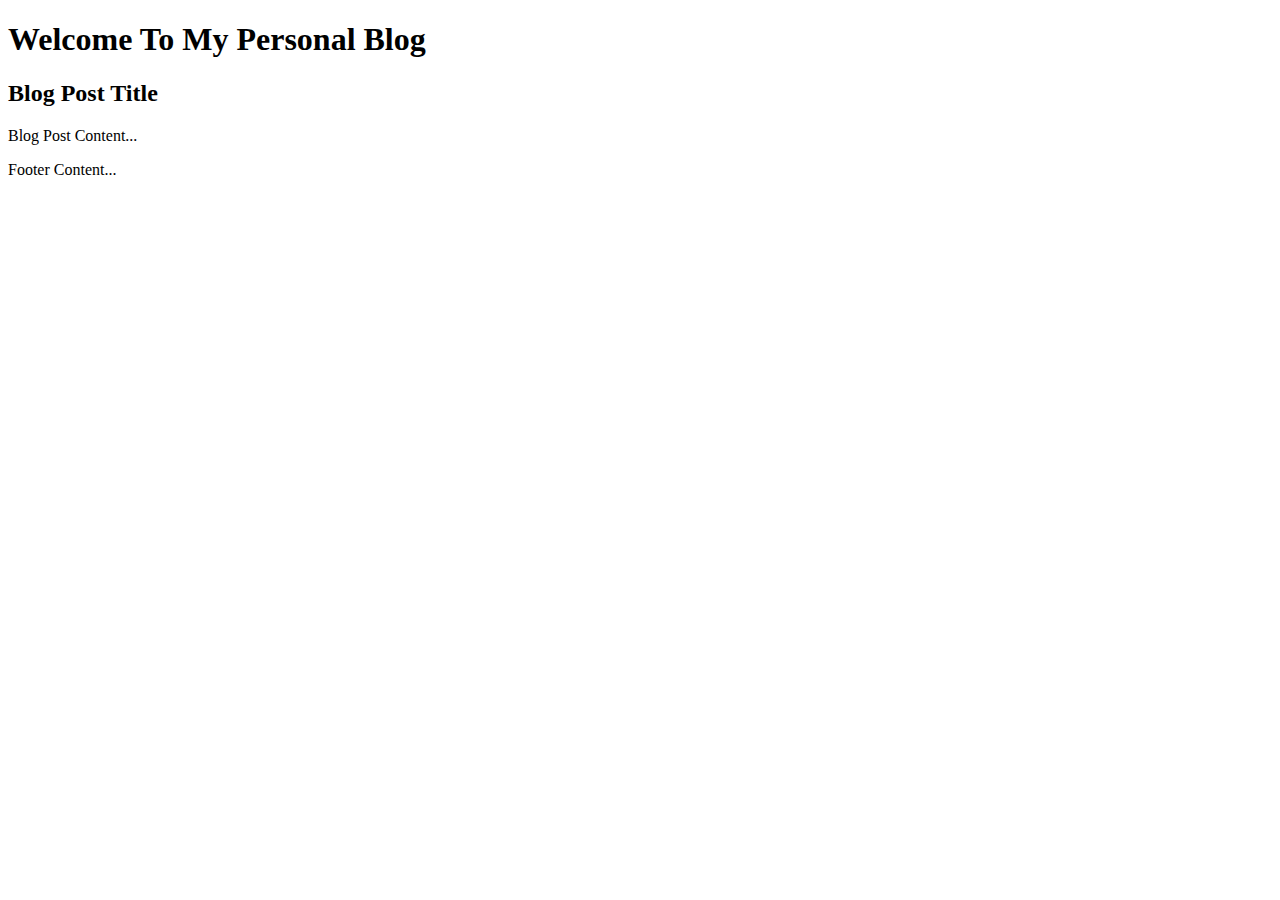
==== index.html @ 952c5ba1 "first commit" ====
<!DOCTYPE html>
<html>
    <head>
        <title>My Personal Blog</title> 
    </head>
    <body>
        <div class="header">
            <h1>Welcome To My Personal Blog</h1>
        </div>
        <div class="main">
            <h2>Blog Post Title</h2>
            <p>Blog Post Content...</p>
        </div>
        <div class="footer">
            <p>Footer Content...</p>
        </div>
    </body>
</html>
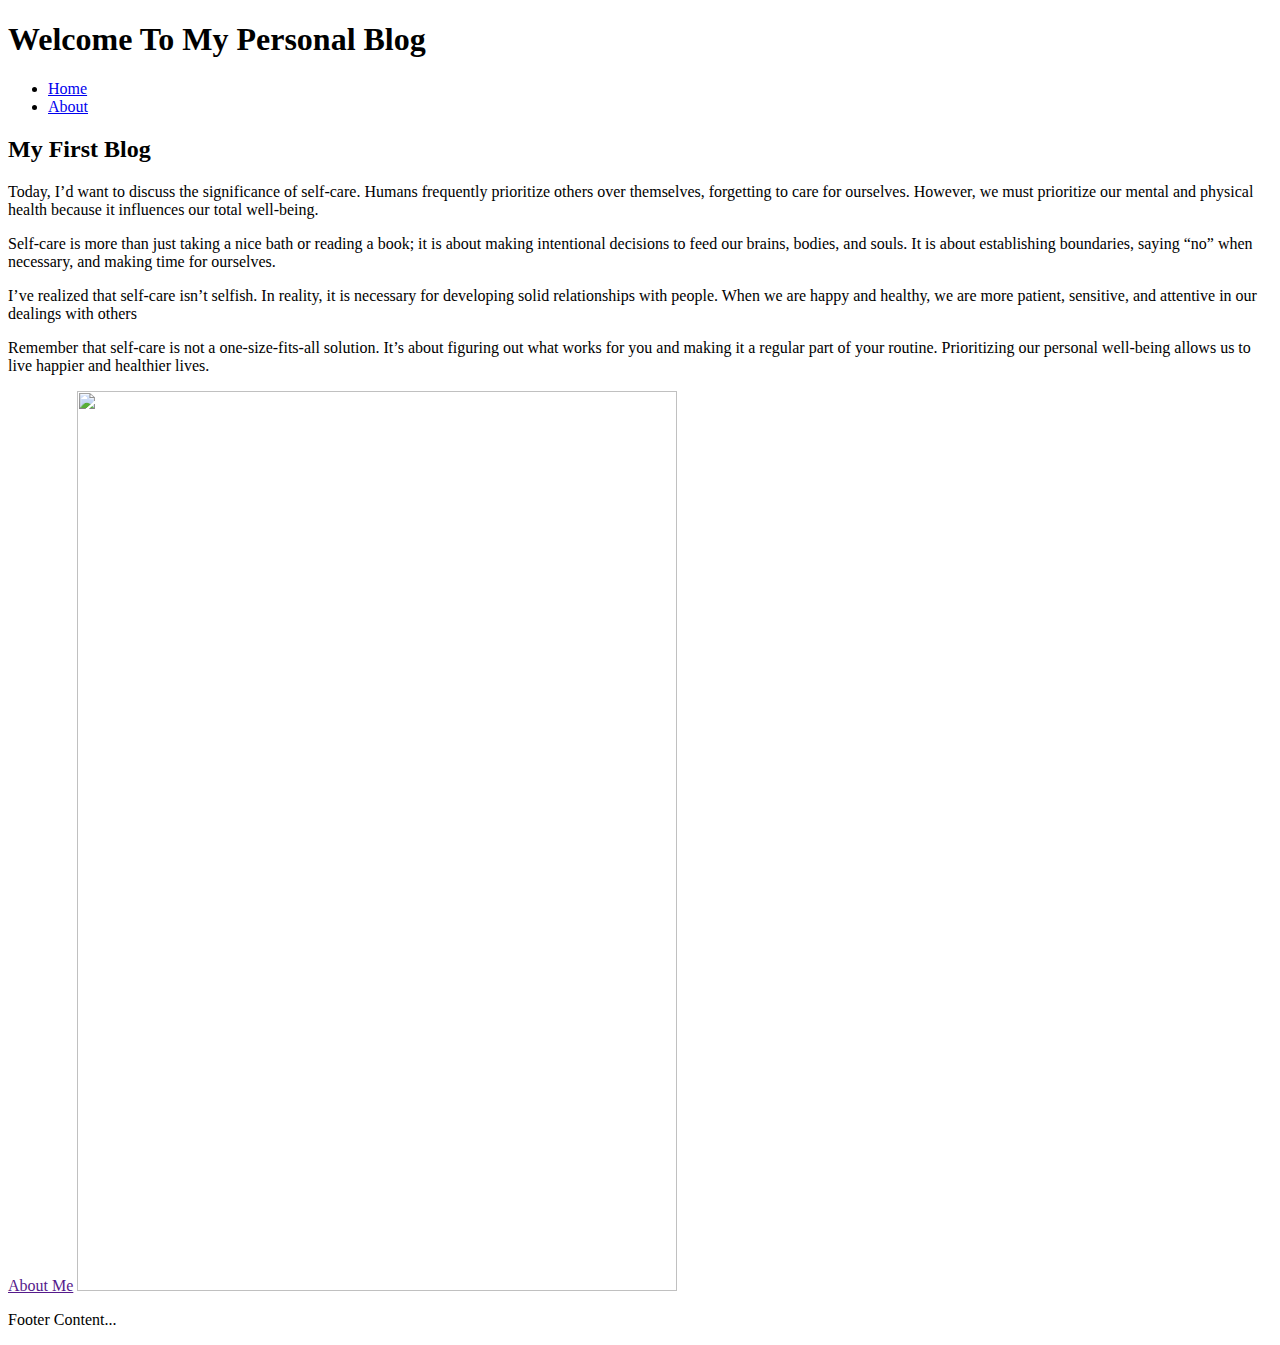
==== commit 72a25dbf: "Add Code To Index.html" ====
--- a/index.html
+++ b/index.html
@@ -6,10 +6,21 @@
     <body>
         <div class="header">
             <h1>Welcome To My Personal Blog</h1>
+            <ul>
+                <li><a href= "index.html">Home</a></li>
+                <li><a href= "about.html">About</a></li>
+            </ul>
         </div>
         <div class="main">
-            <h2>Blog Post Title</h2>
-            <p>Blog Post Content...</p>
+            <h2>My First Blog</h2>
+            <p>Today, I’d want to discuss the significance of self-care. Humans frequently prioritize others over themselves, forgetting to care for ourselves. However, we must prioritize our mental and physical health because it influences our total well-being.</p>
+            <p>Self-care is more than just taking a nice bath or reading a book; it is about making intentional decisions to feed our brains, bodies, and souls. It is about establishing boundaries, saying “no” when necessary, and making time for ourselves.<p>
+            <p>I’ve realized that self-care isn’t selfish. In reality, it is necessary for developing solid relationships with people. When we are happy and healthy, we are more patient, sensitive, and attentive in our dealings with others</p>
+            <p>Remember that self-care is not a one-size-fits-all solution. It’s about figuring out what works for you and making it a regular part of your routine. Prioritizing our personal well-being allows us to live happier and healthier lives.</p>
+            <!--blog post content-->
+            <a href=""about.html">About Me</a>
+            <img src="images/OIP.jpg"width="600" height="900">
+            
         </div>
         <div class="footer">
             <p>Footer Content...</p>
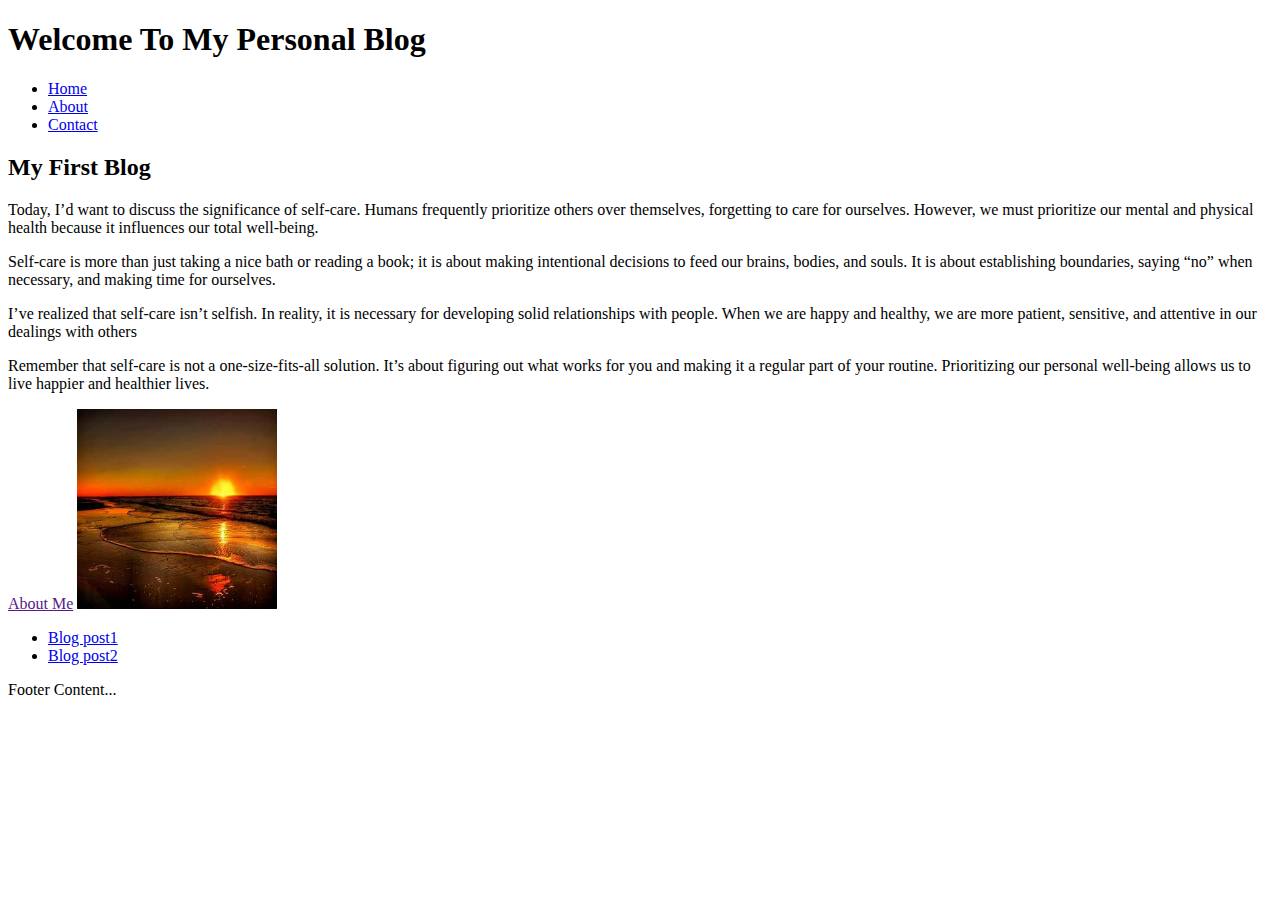
==== commit 987c243a: "first commit" ====
--- a/index.html
+++ b/index.html
@@ -6,10 +6,14 @@
     <body>
         <div class="header">
             <h1>Welcome To My Personal Blog</h1>
-            <ul>
-                <li><a href= "index.html">Home</a></li>
-                <li><a href= "about.html">About</a></li>
-            </ul>
+            <nav>
+                <ul>
+                    <li><a href= "index.html">Home</a></li>
+                    <li><a href= "about.html">About</a></li>
+                    <li><a href= "contact.html">Contact</a></li>
+                </ul>
+            
+                
         </div>
         <div class="main">
             <h2>My First Blog</h2>
@@ -19,8 +23,12 @@
             <p>Remember that self-care is not a one-size-fits-all solution. It’s about figuring out what works for you and making it a regular part of your routine. Prioritizing our personal well-being allows us to live happier and healthier lives.</p>
             <!--blog post content-->
             <a href=""about.html">About Me</a>
-            <img src="images/OIP.jpg"width="600" height="900">
+            <img src="images/OIP.jpg"width="200" height="200">
             
+            <ul>
+                <li><a href= "post1.html">Blog post1</a></li>
+                <li><a href= "post2.html"> Blog post2</a></li>
+            </ul>
         </div>
         <div class="footer">
             <p>Footer Content...</p>
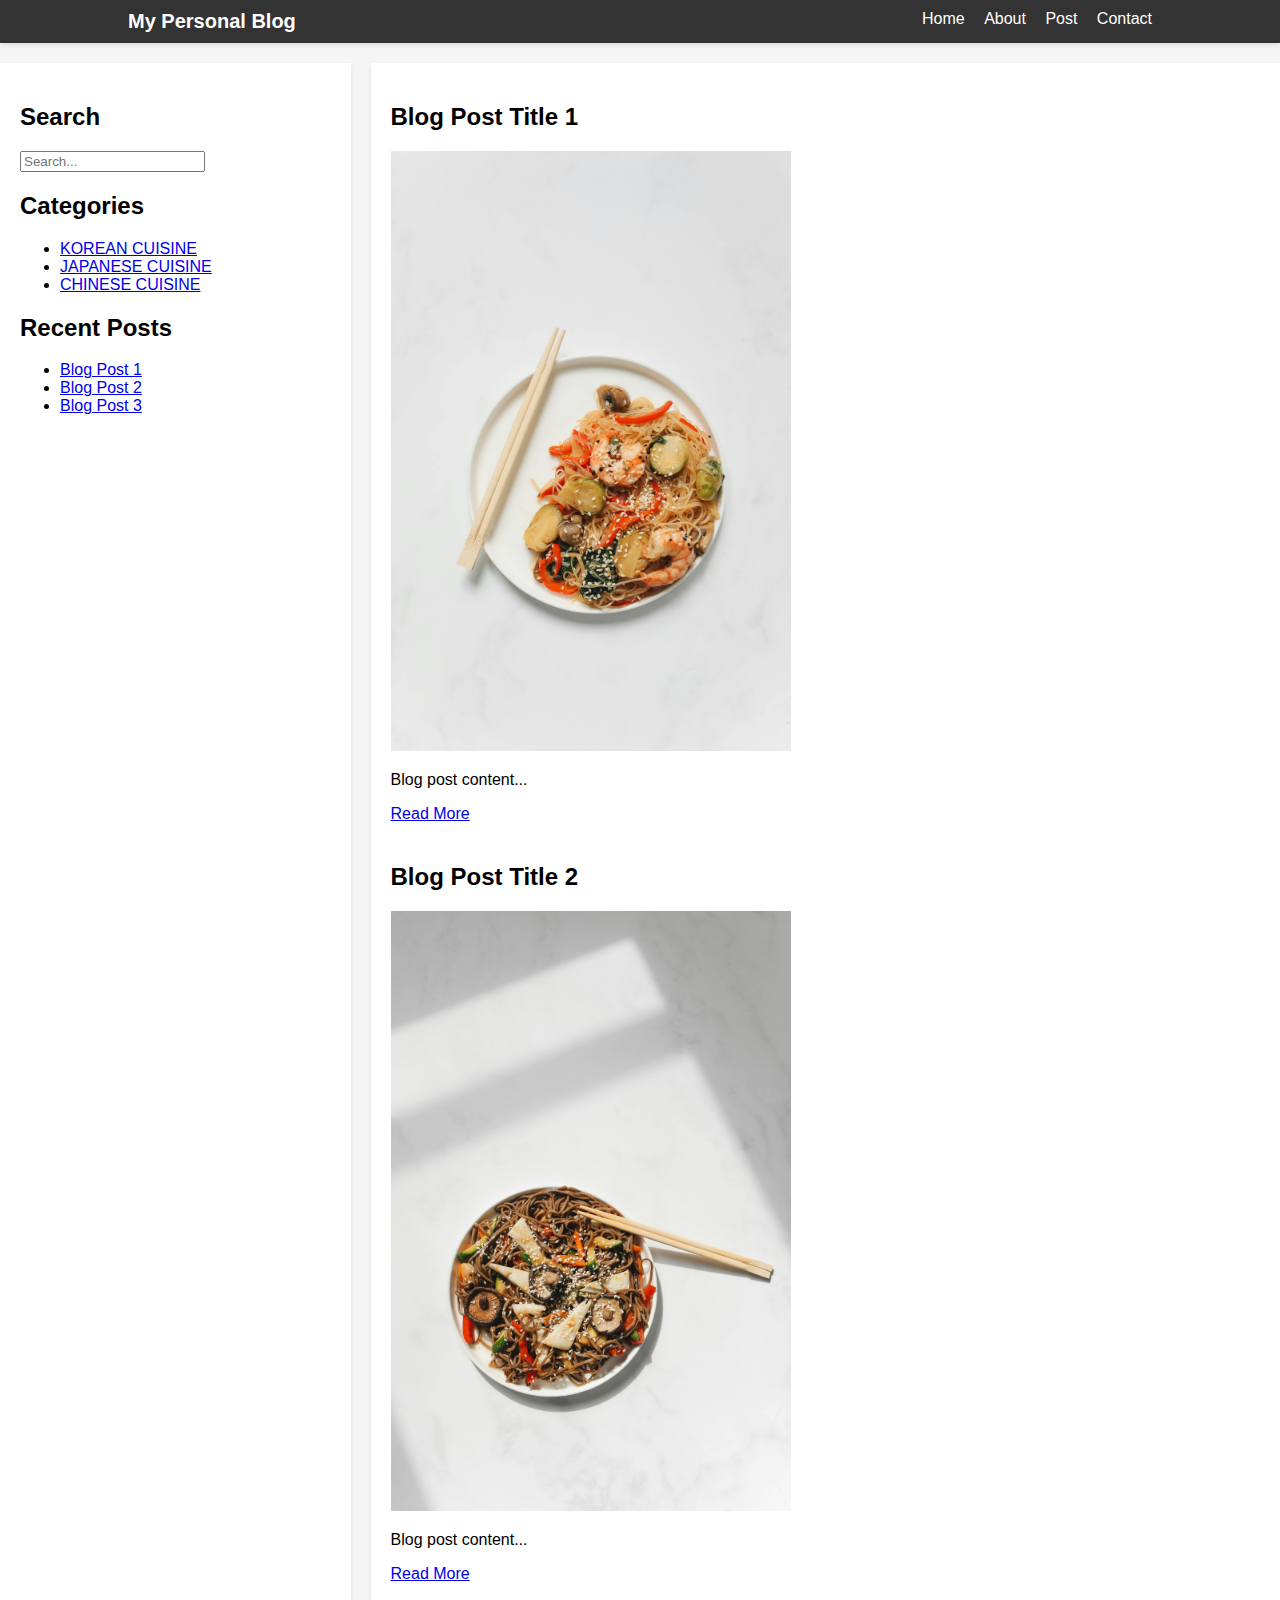
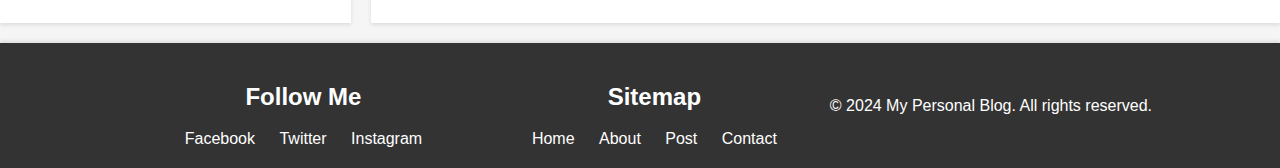
==== commit 05557234: "first commit" ====
--- a/index.html
+++ b/index.html
@@ -1,37 +1,78 @@
 <!DOCTYPE html>
 <html>
-    <head>
-        <title>My Personal Blog</title> 
-    </head>
-    <body>
-        <div class="header">
-            <h1>Welcome To My Personal Blog</h1>
-            <nav>
-                <ul>
-                    <li><a href= "index.html">Home</a></li>
-                    <li><a href= "about.html">About</a></li>
-                    <li><a href= "contact.html">Contact</a></li>
-                </ul>
-            
-                
-        </div>
-        <div class="main">
-            <h2>My First Blog</h2>
-            <p>Today, I’d want to discuss the significance of self-care. Humans frequently prioritize others over themselves, forgetting to care for ourselves. However, we must prioritize our mental and physical health because it influences our total well-being.</p>
-            <p>Self-care is more than just taking a nice bath or reading a book; it is about making intentional decisions to feed our brains, bodies, and souls. It is about establishing boundaries, saying “no” when necessary, and making time for ourselves.<p>
-            <p>I’ve realized that self-care isn’t selfish. In reality, it is necessary for developing solid relationships with people. When we are happy and healthy, we are more patient, sensitive, and attentive in our dealings with others</p>
-            <p>Remember that self-care is not a one-size-fits-all solution. It’s about figuring out what works for you and making it a regular part of your routine. Prioritizing our personal well-being allows us to live happier and healthier lives.</p>
-            <!--blog post content-->
-            <a href=""about.html">About Me</a>
-            <img src="images/OIP.jpg"width="200" height="200">
-            
-            <ul>
-                <li><a href= "post1.html">Blog post1</a></li>
-                <li><a href= "post2.html"> Blog post2</a></li>
-            </ul>
-        </div>
-        <div class="footer">
-            <p>Footer Content...</p>
-        </div>
-    </body>
-</html>
+<head>
+<title>My Personal Blog</title>
+<link rel="stylesheet" href="css/styles.css">
+</head>
+<body>
+<header>
+<div class="header-content">
+<div class="logo">
+<h1>My Personal Blog</h1>
+</div>
+<nav>
+<ul>
+<li><a href="index.html">Home</a></li>
+<li><a href="about.html">About</a></li>
+<li><a href="post.html">Post</a></li>
+<li><a href="contact.html">Contact</a></li>
+</ul>
+</nav>
+</div>
+</header>
+<main>
+<aside class="sidebar">
+<h2>Search</h2>
+<input type="text" placeholder="Search...">
+<h2>Categories</h2>
+<ul>
+<li><a href="#">KOREAN CUISINE</a></li>
+<li><a href="#">JAPANESE CUISINE</a></li>
+<li><a href="#">CHINESE CUISINE</a></li>
+</ul>
+<h2>Recent Posts</h2>
+<ul>
+<li><a href="blogpost1.html">Blog Post 1</a></li>
+<li><a href="blogpost2.html">Blog Post 2</a></li>
+<li><a href="blogpost3.html">Blog Post 3</a></li>
+</ul>
+</aside>
+<section class="content">
+<article class="blog-post">
+<h2>Blog Post Title 1</h2>
+<img src="images/pexels-polina-tankilevitch-4518688.jpg" alt="pexels-polina-tankilevitch-4518688" width="400" height="500">
+<p>Blog post content...</p>
+<a href="#">Read More</a>
+</article>
+<article class="blog-post">
+<h2>Blog Post Title 2</h2>
+<img src="images/pexels-polina-tankilevitch-4518700.jpg" alt="pexels-polina-tankilevitch-4518700" width="400" height="500">
+<p>Blog post content...</p>
+<a href="#">Read More</a>
+</article>
+</section>
+</main>
+<footer>
+<div class="footer-content">
+<div class="social-media">
+<h2>Follow Me</h2>
+<ul>
+<li><a href="#">Facebook</a></li>
+<li><a href="#">Twitter</a></li>
+<li><a href="#">Instagram</a></li>
+</ul>
+</div>
+<div class="sitemap">
+<h2>Sitemap</h2>
+<ul>
+<li><a href="index.html">Home</a></li>
+<li><a href="about.html">About</a></li>
+<li><a href="post.html">Post</a></li>
+<li><a href="contact.html">Contact</a></li>
+</ul>
+</div>
+<p>&copy; 2024 My Personal Blog. All rights reserved.</p>
+</div>
+</footer>
+</body>
+</html>--- a/css/styles.css
+++ b/css/styles.css
@@ -0,0 +1,162 @@
+/*global styles*/
+html, body {
+    height: 100%;
+    margin: 0;
+    padding: 0;
+    font-family: Arial, sans-serif;
+    background-color: #f5f5f5;
+    }
+    body {
+    display: flex;
+    flex-direction: column;
+    }
+    /* Header styles */
+    .header-content, .main-content, .footer-content {
+    width: 80%;
+    margin: auto;
+    }
+    header {
+    background: #333;
+    color: #fff;
+    padding: 10px 0;
+    box-shadow: 0 2px 4px rgba(0, 0, 0, 0.1);
+    }
+    header .logo {
+    display: inline-block;
+    }
+    header .logo h1 {
+    font-size: 20px;
+    margin: 0;
+    padding: 0;
+    }
+    header nav {
+    display: inline-block;
+    float: right;
+    }
+    header nav ul {
+    list-style: none;
+    margin: 0;
+    padding: 0;
+    }
+    header nav ul li {
+    display: inline;
+    margin-left: 15px;
+    }
+    header nav ul li a {
+    color: #fff;
+    text-decoration: none;
+    font-size: 16px;
+    transition: color 0.3s;
+    }
+    header nav ul li a:hover {
+    color: #ffd700;
+    }
+    /* main styles */
+    main {
+    display: flex;
+    flex: 1;
+    margin: 20px 0;
+    justify-content: space-between;
+    }
+    .sidebar {
+    width: 25%;
+    padding: 20px;
+    background: #fff;
+    box-shadow: 0 2px 4px rgba(0, 0, 0, 0.1);
+    }
+    .content {
+    width: 70%;
+    padding: 20px;
+    background: #fff;
+    box-shadow: 0 2px 4px rgba(0, 0, 0, 0.1);
+    display: flex;
+    flex-direction: column;
+    margin-left: 20px; /* Added margin for space between sidebar and 
+    content */
+    }
+    .blog-post {
+    margin-bottom: 20px;
+    }
+    .blog-post img {
+    max-width: 100%;
+    height: auto;
+    }
+    /* footer styles */
+    footer {
+    background: #333;
+    color: #fff;
+    text-align: center;
+    padding: 20px 0;
+    box-shadow: 0 -2px 4px rgba(0, 0, 0, 0.1);
+    width: 100%;
+    position: relative;
+    }
+    .footer-content {
+    display: flex;
+    justify-content: space-between;
+    align-items: center;
+    }
+    .footer-content div {
+    flex: 1;
+    margin: 0 20px;
+    }
+    .footer-content ul {
+    list-style: none;
+    padding: 0;
+    margin: 0;
+    }
+    .footer-content ul li {
+    display: inline;
+    margin: 0 10px;
+    }
+    .footer-content ul li a {
+    color: #fff;
+    text-decoration: none;
+    transition: color 0.3s;
+    }
+    .footer-content ul li a:hover {
+    color: #ffd700;
+    }
+    /* Contact form styles */
+    .contact-section {
+    width: 50%; /* Set the width of the contact form */
+    max-width: 600px; /* Ensure the form doesn't get too wide on large 
+    screens */
+    margin: auto; /* Center the form */
+    background: #fff;
+    padding: 20px;
+    box-shadow: 0 2px 4px rgba(0, 0, 0, 0.1);
+    }
+    .contact-section h2 {
+    text-align: center;
+    }
+    .contact-section form {
+    display: flex;
+    flex-direction: column;
+    }
+    .contact-section form label {
+    margin-bottom: 10px;
+    }
+    .contact-section form input[type="text"],
+    .contact-section form input[type="email"] {
+    width: 100%;
+    padding: 10px;
+    margin-bottom: 20px;
+    border: 1px solid #ccc;
+    border-radius: 5px;
+    box-sizing: border-box; /* Include padding and border in the element's 
+    total width and height */
+    }
+    .contact-section form input[type="submit"] {
+    background: #333;
+    color: #fff;
+    padding: 10px 20px;
+    border: none;
+    border-radius: 5px;
+    cursor: pointer;
+    transition: background 0.3s;
+    align-self: center; /* Center the submit button */
+    }
+    .contact-section form input[type="submit"]:hover {
+    background: #555;
+    }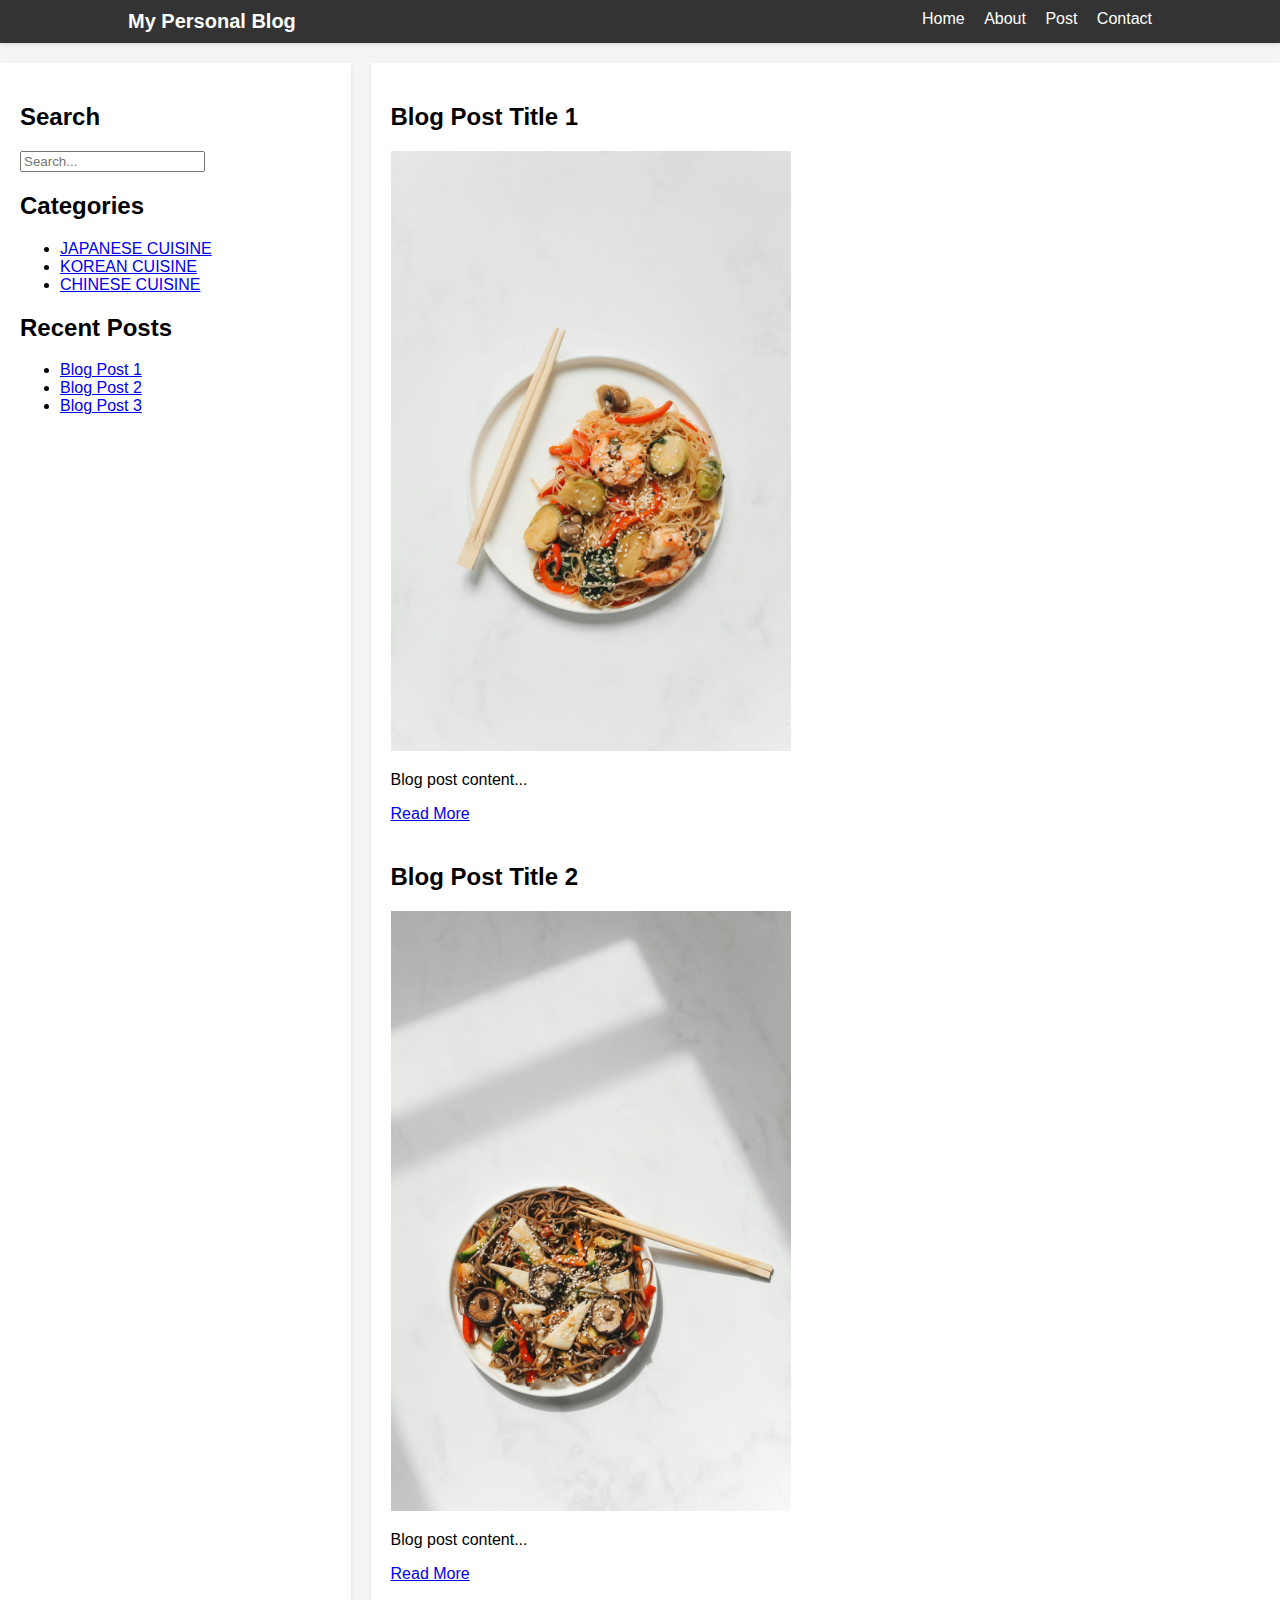
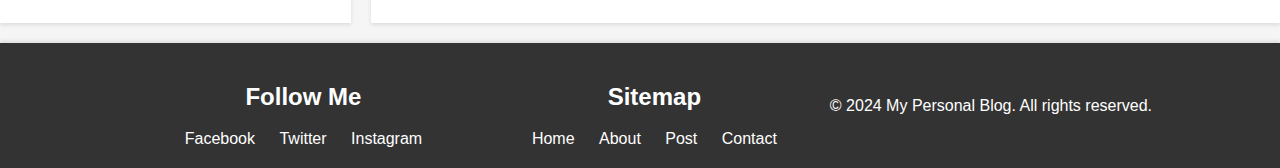
==== commit 0ff7dccb: "first commit" ====
--- a/index.html
+++ b/index.html
@@ -14,7 +14,7 @@
 <ul>
 <li><a href="index.html">Home</a></li>
 <li><a href="about.html">About</a></li>
-<li><a href="post.html">Post</a></li>
+<li><a href="posts.html">Post</a></li>
 <li><a href="contact.html">Contact</a></li>
 </ul>
 </nav>
@@ -26,8 +26,8 @@
 <input type="text" placeholder="Search...">
 <h2>Categories</h2>
 <ul>
+<li><a href="#">JAPANESE CUISINE</a></li>
 <li><a href="#">KOREAN CUISINE</a></li>
-<li><a href="#">JAPANESE CUISINE</a></li>
 <li><a href="#">CHINESE CUISINE</a></li>
 </ul>
 <h2>Recent Posts</h2>
@@ -67,7 +67,7 @@
 <ul>
 <li><a href="index.html">Home</a></li>
 <li><a href="about.html">About</a></li>
-<li><a href="post.html">Post</a></li>
+<li><a href="posts.html">Post</a></li>
 <li><a href="contact.html">Contact</a></li>
 </ul>
 </div>
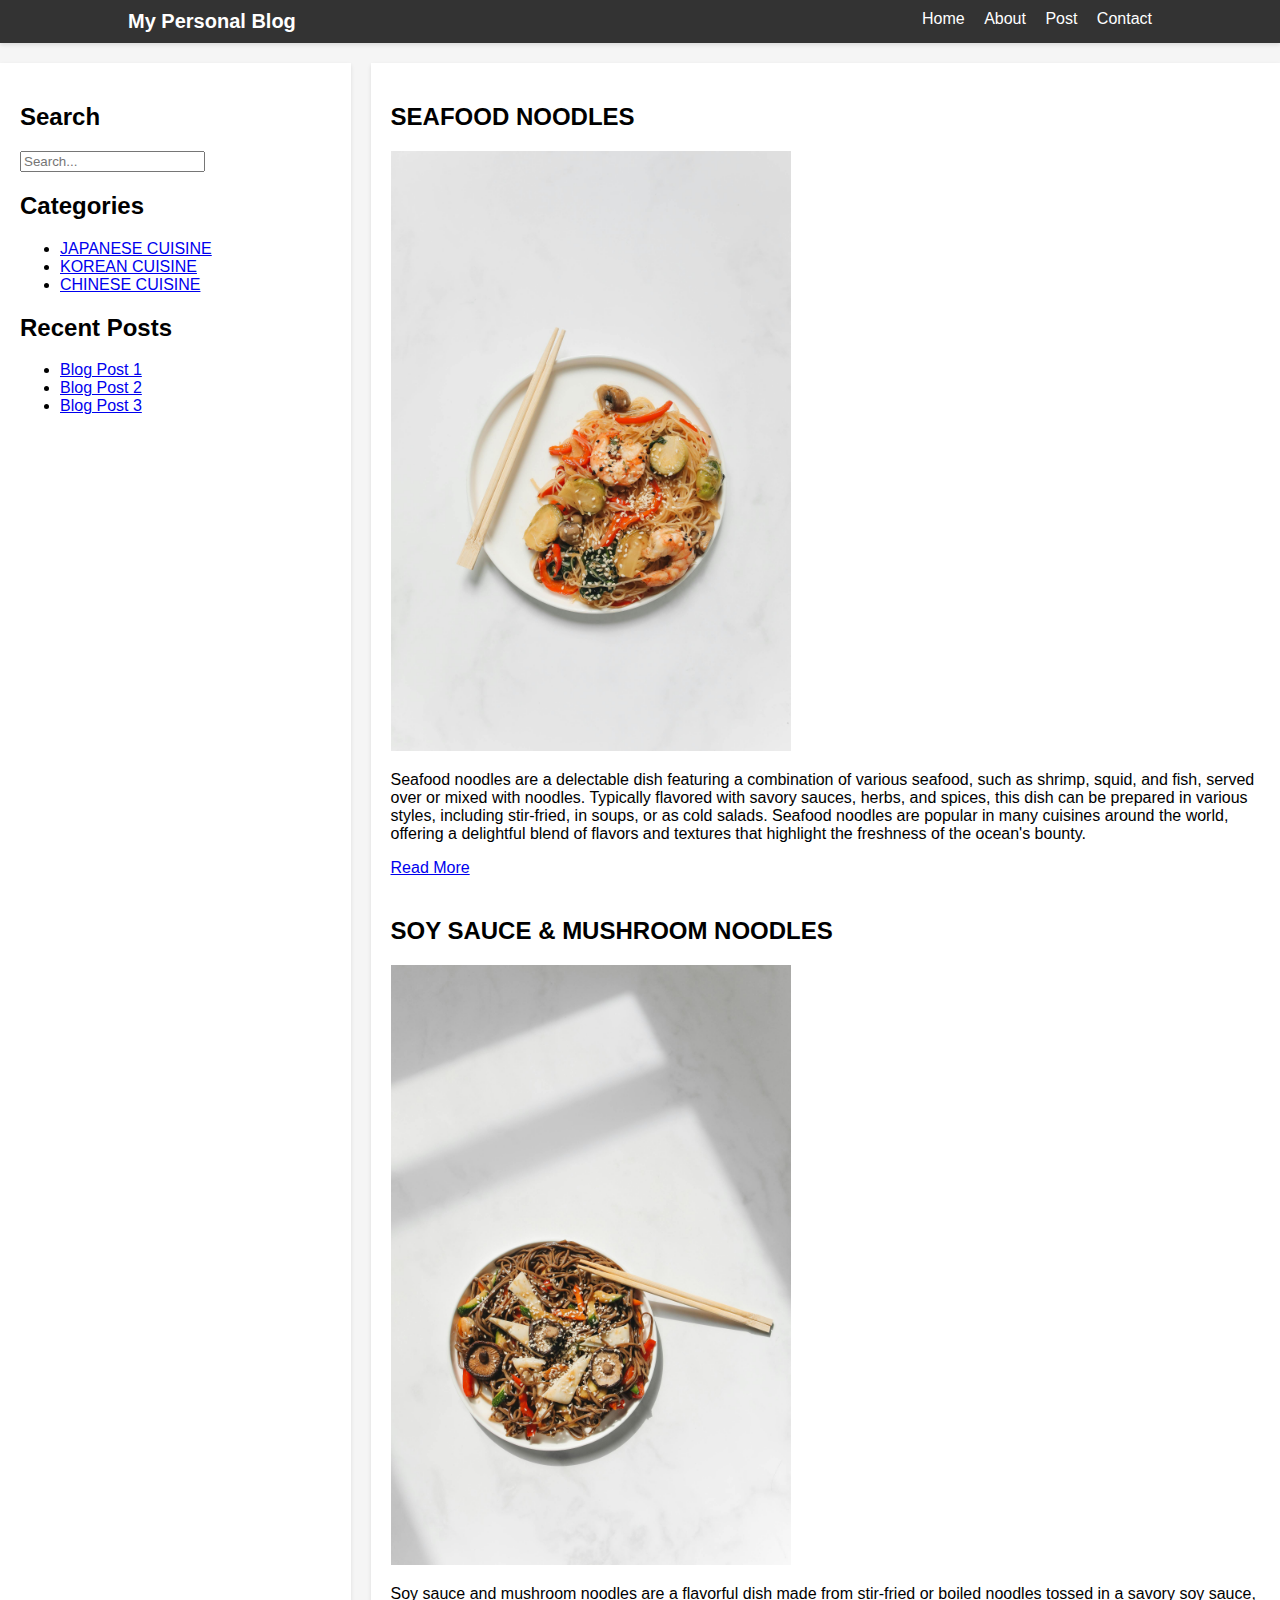
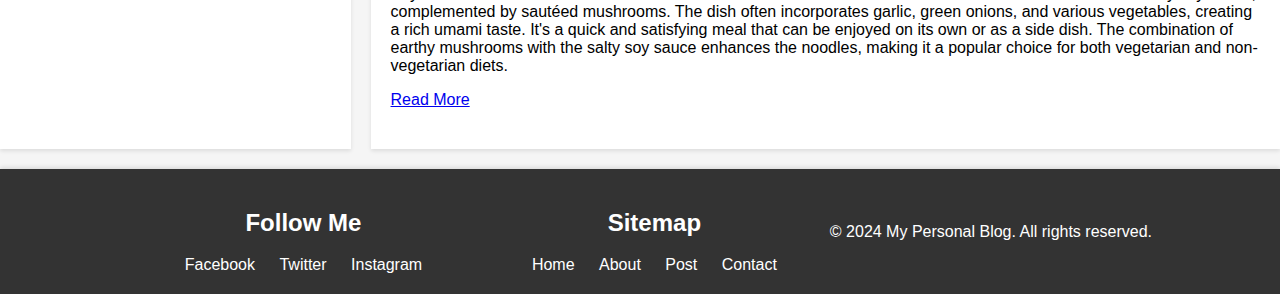
==== commit 90210555: "first commit" ====
--- a/index.html
+++ b/index.html
@@ -39,15 +39,15 @@
 </aside>
 <section class="content">
 <article class="blog-post">
-<h2>Blog Post Title 1</h2>
+<h2>SEAFOOD NOODLES</h2>
 <img src="images/pexels-polina-tankilevitch-4518688.jpg" alt="pexels-polina-tankilevitch-4518688" width="400" height="500">
-<p>Blog post content...</p>
+<p>Seafood noodles are a delectable dish featuring a combination of various seafood, such as shrimp, squid, and fish, served over or mixed with noodles. Typically flavored with savory sauces, herbs, and spices, this dish can be prepared in various styles, including stir-fried, in soups, or as cold salads. Seafood noodles are popular in many cuisines around the world, offering a delightful blend of flavors and textures that highlight the freshness of the ocean's bounty.</p>
 <a href="#">Read More</a>
 </article>
 <article class="blog-post">
-<h2>Blog Post Title 2</h2>
+<h2>SOY SAUCE & MUSHROOM NOODLES</h2>
 <img src="images/pexels-polina-tankilevitch-4518700.jpg" alt="pexels-polina-tankilevitch-4518700" width="400" height="500">
-<p>Blog post content...</p>
+<p>Soy sauce and mushroom noodles are a flavorful dish made from stir-fried or boiled noodles tossed in a savory soy sauce, complemented by sautéed mushrooms. The dish often incorporates garlic, green onions, and various vegetables, creating a rich umami taste. It's a quick and satisfying meal that can be enjoyed on its own or as a side dish. The combination of earthy mushrooms with the salty soy sauce enhances the noodles, making it a popular choice for both vegetarian and non-vegetarian diets.</p>
 <a href="#">Read More</a>
 </article>
 </section>
